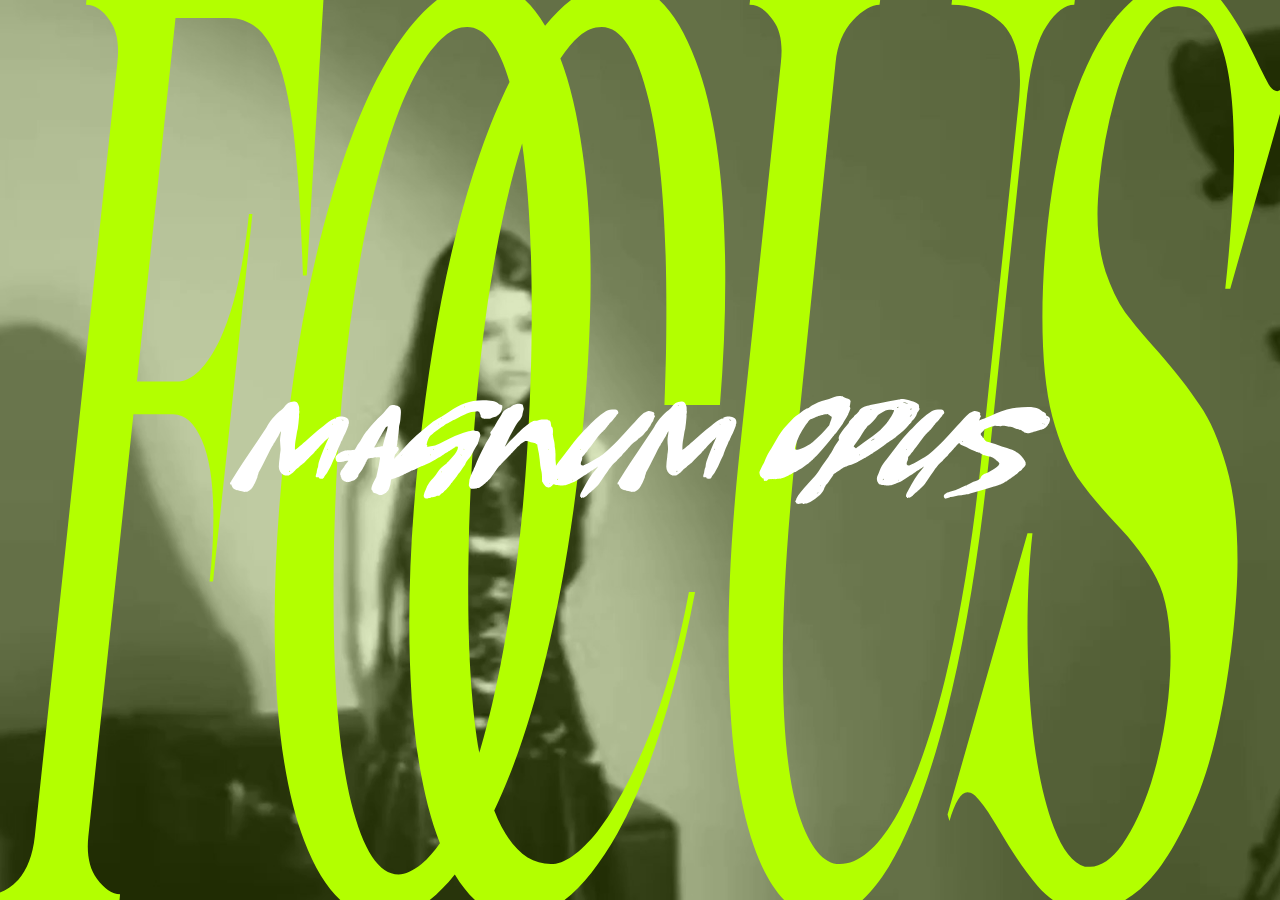
==== index.html @ 3765fb04 "Auto update 20.11.2026 16:40:21,34" ====
<!doctype html>
<html lang="ru">
<head>
  <meta charset="utf-8">
  <meta name="viewport" content="width=device-width, initial-scale=1">
  <title>Лепай</title>
  <meta name="description" content="Я — Дима, он же Лепай (lepayy, l3payy). Портфолио: графика, оформление Twitch-ивентов, баннеры и веб-дизайн.">
  <meta name="keywords" content="Дима, Лепай, lepayy, l3payy, msvxdlss, портфолио, дизайн, графика, Twitch, Behance">
  <meta name="author" content="Дима (Лепай)">
  <meta name="theme-color" content="#090909">
  <meta name="robots" content="index, follow">
  <link rel="canonical" href="https://l3payy.github.io/">
  <meta property="og:type" content="website">
  <meta property="og:title" content="Лепай">
  <meta property="og:description" content="Портфолио: графика, оформление Twitch-ивентов, баннеры и веб-дизайн.">
  <meta property="og:url" content="https://l3payy.github.io/">
  <meta name="twitter:card" content="summary">
  <meta name="twitter:title" content="Лепай">
  <meta name="twitter:description" content="Портфолио: графика, оформление Twitch-ивентов, баннеры и веб-дизайн.">
  <link rel="icon" href="favicon.png" type="image/png">
  <link rel="apple-touch-icon" href="favicon.png">
  <link rel="preload" as="image" href="assets/media/bg-poster.jpg?v=20261116-2212" fetchpriority="high">
  <link rel="preload" as="image" href="Focus-new.svg" type="image/svg+xml" fetchpriority="high">
  <link rel="preload" as="image" href="Aukus5-new.svg" type="image/svg+xml">
  <link rel="preload" as="image" href="magnum-opus.svg?v=20261116-2" type="image/svg+xml" fetchpriority="high">

  <script>
    (function () {
      "use strict";

      var STORAGE_KEY = "lepay-accent-hue";
      var MIN_DISTANCE = 110;
      var lastHue = null;

      try {
        var stored = window.localStorage.getItem(STORAGE_KEY);
        if (stored !== null && isFinite(Number(stored))) {
          lastHue = ((Number(stored) % 360) + 360) % 360;
        }
      } catch (error) {
        /* Storage can be unavailable. */
      }

      function distance(a, b) {
        var diff = Math.abs(a - b) % 360;
        return Math.min(diff, 360 - diff);
      }

      var hue = Math.floor(Math.random() * 360);

      if (lastHue !== null) {
        var attempts = 0;
        while (distance(hue, lastHue) < MIN_DISTANCE && attempts < 30) {
          hue = Math.floor(Math.random() * 360);
          attempts += 1;
        }
        if (distance(hue, lastHue) < MIN_DISTANCE) {
          hue = (lastHue + 180) % 360;
        }
      }

      try {
        window.localStorage.setItem(STORAGE_KEY, String(hue));
      } catch (error) {
        /* Storage can be unavailable. */
      }

      document.documentElement.style.setProperty("--accent", "hsl(" + hue + " 100% 50%)");
      document.documentElement.dataset.hue = String(hue);
    })();
  </script>

  <style>
    :root {
      --accent: hsl(0 100% 50%);
    }

    *,
    *::before,
    *::after {
      box-sizing: border-box;
    }

    html,
    body {
      height: 100%;
      margin: 0;
      overflow: hidden;
      background: #090909;
    }

    body {
      overscroll-behavior: none;
      touch-action: none;
    }

    .focus-hit {
      position: fixed;
      top: 0;
      left: 0;
      z-index: 2;
      display: block;
      width: 100%;
      height: 0;
      background: transparent;
      cursor: pointer;
    }

    /* Background: video → #090909 10% → accent 10% */

    .stage {
      position: fixed;
      inset: 0;
      z-index: 0;
      overflow: hidden;
      background: #090909;
    }

    .stage__video {
      width: 100%;
      height: 100%;
      object-fit: cover;
      object-position: center;
      filter: grayscale(1);
    }

    .stage__shade,
    .stage__accent {
      position: absolute;
      inset: 0;
      pointer-events: none;
    }

    .stage__shade {
      background: #090909;
      opacity: 0.1;
    }

    .stage__accent {
      background: var(--accent);
      opacity: 0.16;
    }

    /* One iframe per screen */

    .frames {
      position: fixed;
      inset: 0;
      z-index: 1;
      display: flex;
      flex-direction: column;
      overflow: hidden;
      pointer-events: none;
    }

    .frame {
      position: relative;
      flex: 0 0 auto;
      width: 100%;
      height: 0;
      overflow: hidden;
    }

    .frame iframe {
      position: absolute;
      inset: 0;
      display: block;
      width: 100%;
      height: 100%;
      border: 0;
      background: transparent;
      pointer-events: none;
    }

    .visually-hidden {
      position: absolute;
      width: 1px;
      height: 1px;
      padding: 0;
      margin: -1px;
      overflow: hidden;
      clip: rect(0, 0, 0, 0);
      white-space: nowrap;
      border: 0;
    }
  </style>
</head>
<body>
  <div class="stage" aria-hidden="true">
    <video class="stage__video" autoplay muted loop playsinline preload="auto" poster="assets/media/bg-poster.jpg?v=20261116-2212">
      <source src="assets/media/bg.mp4?v=20261116-2212" type="video/mp4">
    </video>
    <div class="stage__shade"></div>
    <div class="stage__accent"></div>
  </div>

  <main class="frames" data-frames aria-hidden="true">
    <div class="frame" data-frame style="height: 100svh;">
      <iframe src="frame.html?v=20261116-32&amp;svg=Focus-new.svg&amp;label=Focus&amp;badge=magnum-opus.svg%3Fv%3D20261116-2" title="Focus" scrolling="no" tabindex="-1" allowtransparency="true"></iframe>
    </div>
    <div class="frame" data-frame style="height: 0;">
      <iframe src="frame.html?v=20261116-32&amp;svg=Aukus5-new.svg&amp;label=Aukus%205" title="Aukus 5" scrolling="no" tabindex="-1" allowtransparency="true"></iframe>
    </div>
  </main>

  <a class="focus-hit" data-focus-hit href="https://chromewebstore.google.com/detail/focus/ocmkoiiknjiabbgkgkkfjdnnoblepckp" target="_blank" rel="noopener noreferrer" aria-label="Focus — Chrome Web Store" style="height: 100svh;"></a>

  <h1 class="visually-hidden">Лепай — графический дизайнер</h1>
  <p class="visually-hidden">Focus, Aukus 5 — айдентика Twitch-ивентов, баннеры и веб-дизайн.</p>

  <script>
    (function () {
      "use strict";

      var frames = Array.prototype.slice.call(document.querySelectorAll("[data-frame]"));
      if (frames.length < 2) return;

      var focusHit = document.querySelector("[data-focus-hit]");
      var max = frames.length - 1;
      var current = 0;
      var target = 0;
      var running = false;
      var snapTimer = 0;
      var touchY = null;
      var wheelAccum = 0;
      var wheelLocked = false;

      function clamp(value, min, maxValue) {
        return Math.min(maxValue, Math.max(min, value));
      }

      function applySizes(progress) {
        var viewport = window.innerHeight;
        var base = Math.floor(progress);
        var fraction = progress - base;

        frames.forEach(function (frame, index) {
          var height = 0;

          if (index === base) {
            height = viewport * (1 - fraction);
          } else if (index === base + 1) {
            height = viewport * fraction;
          }

          frame.style.height = height + "px";

          var iframe = frame.querySelector("iframe");
          if (iframe && iframe.contentDocument) {
            var badge = iframe.contentDocument.querySelector(".badge");
            if (badge) {
              badge.style.setProperty(
                "--badge-scale",
                String(viewport > 0 ? height / viewport : 0)
              );
            }
          }
        });

        if (focusHit) {
          var focusHeight = frames[0] ? frames[0].getBoundingClientRect().height : 0;
          focusHit.style.height = focusHeight + "px";
          focusHit.style.pointerEvents = focusHeight > 0 ? "auto" : "none";
        }
      }

      function tick() {
        var difference = target - current;

        if (Math.abs(difference) < 0.0008) {
          current = target;
          applySizes(current);
          running = false;
          return;
        }

        current += difference * 0.24;
        applySizes(current);
        window.requestAnimationFrame(tick);
      }

      function start() {
        if (running) return;
        running = true;
        window.requestAnimationFrame(tick);
      }

      function scheduleSnap() {
        window.clearTimeout(snapTimer);
        snapTimer = window.setTimeout(function () {
          target = clamp(Math.round(target), 0, max);
          start();
        }, 160);
      }

      function onWheel(event) {
        if (event.ctrlKey) return;

        event.preventDefault();

        var delta = event.deltaY;
        if (event.deltaMode === 1) delta *= 16;
        else if (event.deltaMode === 2) delta *= window.innerHeight;

        if (Math.abs(delta) < 1) return;

        wheelAccum += delta;
        if (Math.abs(wheelAccum) < 30) return;

        var direction = wheelAccum > 0 ? 1 : -1;
        wheelAccum = 0;

        if (wheelLocked) return;

        wheelLocked = true;
        window.setTimeout(function () {
          wheelLocked = false;
        }, 320);

        target = clamp(Math.round(target) + direction, 0, max);
        start();
      }

      function onKeydown(event) {
        if (event.key === "ArrowDown" || event.key === "PageDown" || event.key === " ") {
          event.preventDefault();
          target = clamp(Math.ceil(target + 0.001), 0, max);
          start();
        } else if (event.key === "ArrowUp" || event.key === "PageUp") {
          event.preventDefault();
          target = clamp(Math.floor(target - 0.001), 0, max);
          start();
        }
      }

      function onTouchStart(event) {
        touchY = event.touches[0].clientY;
      }

      function onTouchMove(event) {
        if (touchY === null) return;

        event.preventDefault();

        var nextY = event.touches[0].clientY;
        var viewport = window.innerHeight || 1;
        target = clamp(target + (touchY - nextY) / (viewport * 0.5), 0, max);
        touchY = nextY;

        scheduleSnap();
        start();
      }

      function onTouchEnd() {
        touchY = null;
        scheduleSnap();
      }

      window.addEventListener("wheel", onWheel, { passive: false });
      window.addEventListener("keydown", onKeydown);
      window.addEventListener("touchstart", onTouchStart, { passive: true });
      window.addEventListener("touchmove", onTouchMove, { passive: false });
      window.addEventListener("touchend", onTouchEnd, { passive: true });

      window.addEventListener("resize", function () {
        applySizes(current);
      });

      frames.forEach(function (frame) {
        var iframe = frame.querySelector("iframe");
        if (iframe) {
          iframe.addEventListener("load", function () {
            applySizes(current);
          });
        }
      });

      var video = document.querySelector(".stage__video");
      if (video && window.matchMedia("(prefers-reduced-motion: reduce)").matches) {
        video.pause();
      }

      applySizes(0);
    })();
  </script>
</body>
</html>
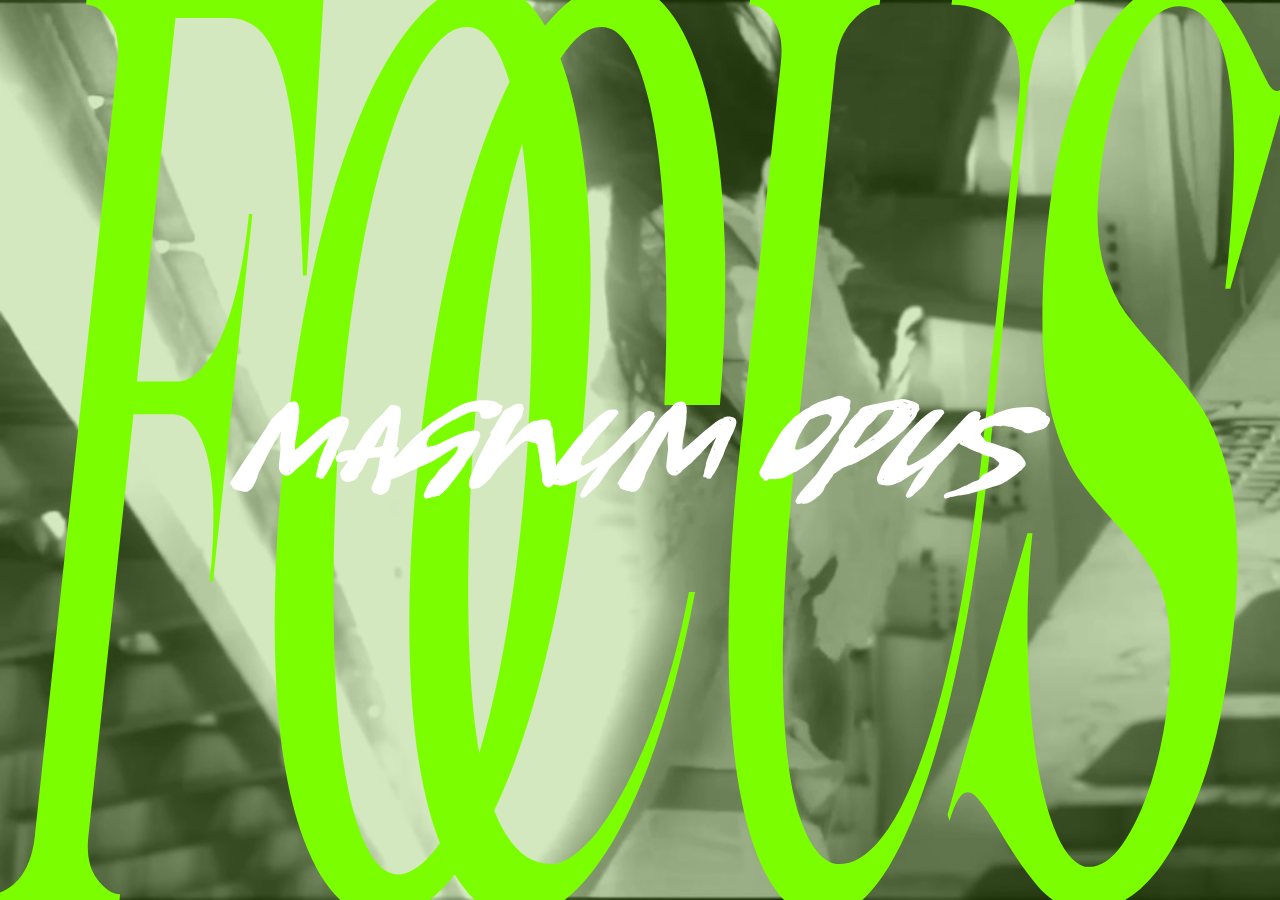
==== commit b88eb64d: "Auto update 23.11.2026 13:55:27,49" ====
--- a/index.html
+++ b/index.html
@@ -19,7 +19,7 @@
   <meta name="twitter:description" content="Портфолио: графика, оформление Twitch-ивентов, баннеры и веб-дизайн.">
   <link rel="icon" href="favicon.png" type="image/png">
   <link rel="apple-touch-icon" href="favicon.png">
-  <link rel="preload" as="image" href="assets/media/bg-poster.jpg?v=20261116-2212" fetchpriority="high">
+  <link rel="preload" as="image" href="assets/media/bg-poster.jpg?v=20261123-1" fetchpriority="high">
   <link rel="preload" as="image" href="Focus-new.svg" type="image/svg+xml" fetchpriority="high">
   <link rel="preload" as="image" href="Aukus5-new.svg" type="image/svg+xml">
   <link rel="preload" as="image" href="magnum-opus.svg?v=20261116-2" type="image/svg+xml" fetchpriority="high">
@@ -187,8 +187,8 @@
 </head>
 <body>
   <div class="stage" aria-hidden="true">
-    <video class="stage__video" autoplay muted loop playsinline preload="auto" poster="assets/media/bg-poster.jpg?v=20261116-2212">
-      <source src="assets/media/bg.mp4?v=20261116-2212" type="video/mp4">
+    <video class="stage__video" autoplay muted loop playsinline preload="auto" poster="assets/media/bg-poster.jpg?v=20261123-1">
+      <source src="assets/media/bg.mp4?v=20261123-1" type="video/mp4">
     </video>
     <div class="stage__shade"></div>
     <div class="stage__accent"></div>
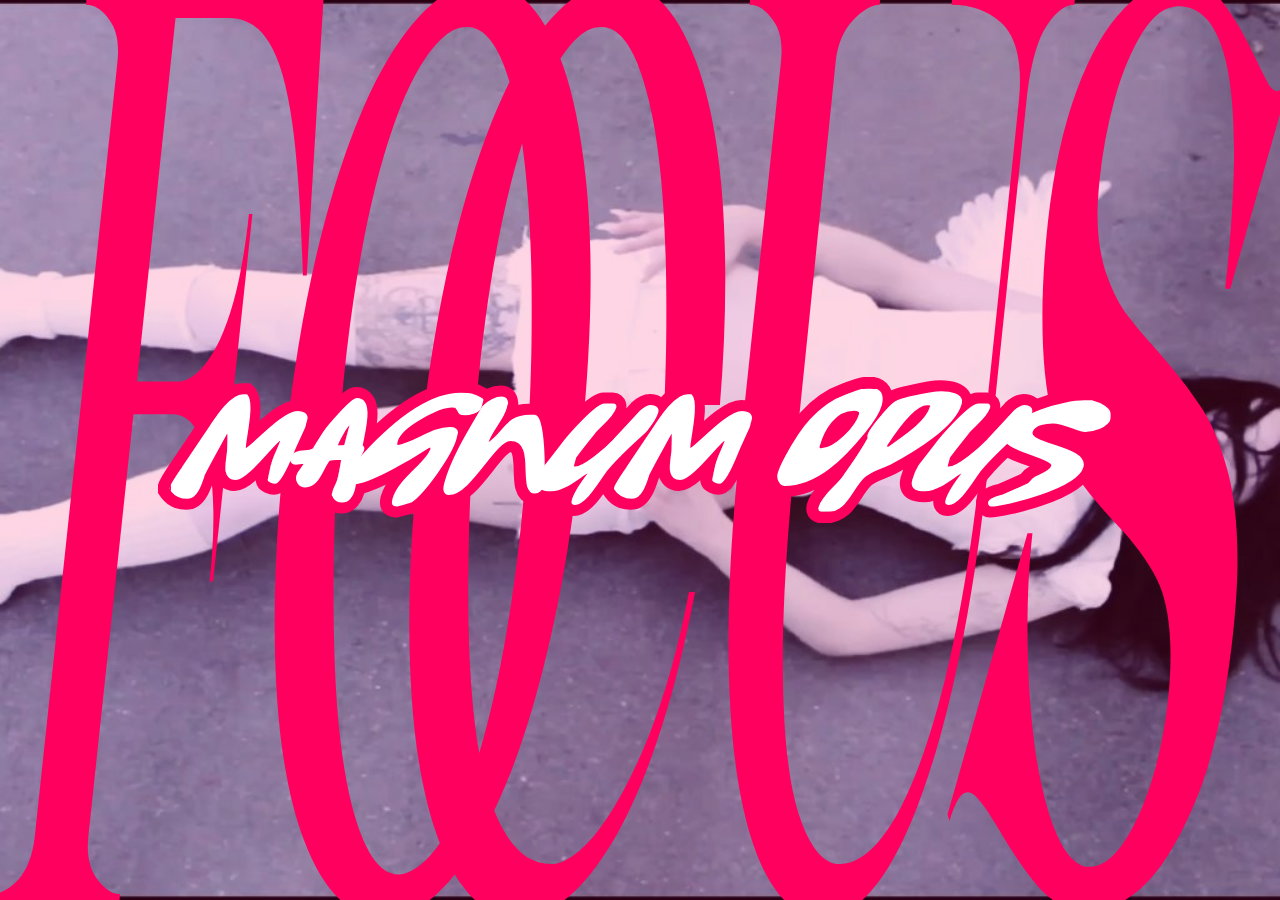
==== commit cc87eafb: "Auto update 24.11.2026 13:16:55,13" ====
--- a/index.html
+++ b/index.html
@@ -19,10 +19,7 @@
   <meta name="twitter:description" content="Портфолио: графика, оформление Twitch-ивентов, баннеры и веб-дизайн.">
   <link rel="icon" href="favicon.png" type="image/png">
   <link rel="apple-touch-icon" href="favicon.png">
-  <link rel="preload" as="image" href="assets/media/bg-poster.jpg?v=20261123-1" fetchpriority="high">
-  <link rel="preload" as="image" href="Focus-new.svg" type="image/svg+xml" fetchpriority="high">
-  <link rel="preload" as="image" href="Aukus5-new.svg" type="image/svg+xml">
-  <link rel="preload" as="image" href="magnum-opus.svg?v=20261116-2" type="image/svg+xml" fetchpriority="high">
+  <link rel="preload" as="image" href="assets/media/bg-poster.jpg?v=20261124-1" fetchpriority="high">
 
   <script>
     (function () {
@@ -94,7 +91,7 @@
       touch-action: none;
     }
 
-    .focus-hit {
+    .frame-hit {
       position: fixed;
       top: 0;
       left: 0;
@@ -102,11 +99,19 @@
       display: block;
       width: 100%;
       height: 0;
+      margin: 0;
+      padding: 0;
+      border: 0;
       background: transparent;
+      color: transparent;
+      font: inherit;
+      box-shadow: none;
+      -webkit-appearance: none;
+      appearance: none;
       cursor: pointer;
     }
 
-    /* Background: video → #090909 10% → accent 10% */
+    /* Background: video → accent 16% */
 
     .stage {
       position: fixed;
@@ -121,22 +126,12 @@
       height: 100%;
       object-fit: cover;
       object-position: center;
-      filter: grayscale(1);
-    }
-
-    .stage__shade,
+    }
+
     .stage__accent {
       position: absolute;
       inset: 0;
       pointer-events: none;
-    }
-
-    .stage__shade {
-      background: #090909;
-      opacity: 0.1;
-    }
-
-    .stage__accent {
       background: var(--accent);
       opacity: 0.16;
     }
@@ -187,201 +182,19 @@
 </head>
 <body>
   <div class="stage" aria-hidden="true">
-    <video class="stage__video" autoplay muted loop playsinline preload="auto" poster="assets/media/bg-poster.jpg?v=20261123-1">
-      <source src="assets/media/bg.mp4?v=20261123-1" type="video/mp4">
+    <video class="stage__video" autoplay muted loop playsinline preload="auto" poster="assets/media/bg-poster.jpg?v=20261124-1">
+      <source src="assets/media/bg.mp4?v=20261124-1" type="video/mp4">
     </video>
-    <div class="stage__shade"></div>
     <div class="stage__accent"></div>
   </div>
 
-  <main class="frames" data-frames aria-hidden="true">
-    <div class="frame" data-frame style="height: 100svh;">
-      <iframe src="frame.html?v=20261116-32&amp;svg=Focus-new.svg&amp;label=Focus&amp;badge=magnum-opus.svg%3Fv%3D20261116-2" title="Focus" scrolling="no" tabindex="-1" allowtransparency="true"></iframe>
-    </div>
-    <div class="frame" data-frame style="height: 0;">
-      <iframe src="frame.html?v=20261116-32&amp;svg=Aukus5-new.svg&amp;label=Aukus%205" title="Aukus 5" scrolling="no" tabindex="-1" allowtransparency="true"></iframe>
-    </div>
-  </main>
-
-  <a class="focus-hit" data-focus-hit href="https://chromewebstore.google.com/detail/focus/ocmkoiiknjiabbgkgkkfjdnnoblepckp" target="_blank" rel="noopener noreferrer" aria-label="Focus — Chrome Web Store" style="height: 100svh;"></a>
+  <main class="frames" data-frames aria-hidden="true"></main>
 
   <h1 class="visually-hidden">Лепай — графический дизайнер</h1>
-  <p class="visually-hidden">Focus, Aukus 5 — айдентика Twitch-ивентов, баннеры и веб-дизайн.</p>
-
-  <script>
-    (function () {
-      "use strict";
-
-      var frames = Array.prototype.slice.call(document.querySelectorAll("[data-frame]"));
-      if (frames.length < 2) return;
-
-      var focusHit = document.querySelector("[data-focus-hit]");
-      var max = frames.length - 1;
-      var current = 0;
-      var target = 0;
-      var running = false;
-      var snapTimer = 0;
-      var touchY = null;
-      var wheelAccum = 0;
-      var wheelLocked = false;
-
-      function clamp(value, min, maxValue) {
-        return Math.min(maxValue, Math.max(min, value));
-      }
-
-      function applySizes(progress) {
-        var viewport = window.innerHeight;
-        var base = Math.floor(progress);
-        var fraction = progress - base;
-
-        frames.forEach(function (frame, index) {
-          var height = 0;
-
-          if (index === base) {
-            height = viewport * (1 - fraction);
-          } else if (index === base + 1) {
-            height = viewport * fraction;
-          }
-
-          frame.style.height = height + "px";
-
-          var iframe = frame.querySelector("iframe");
-          if (iframe && iframe.contentDocument) {
-            var badge = iframe.contentDocument.querySelector(".badge");
-            if (badge) {
-              badge.style.setProperty(
-                "--badge-scale",
-                String(viewport > 0 ? height / viewport : 0)
-              );
-            }
-          }
-        });
-
-        if (focusHit) {
-          var focusHeight = frames[0] ? frames[0].getBoundingClientRect().height : 0;
-          focusHit.style.height = focusHeight + "px";
-          focusHit.style.pointerEvents = focusHeight > 0 ? "auto" : "none";
-        }
-      }
-
-      function tick() {
-        var difference = target - current;
-
-        if (Math.abs(difference) < 0.0008) {
-          current = target;
-          applySizes(current);
-          running = false;
-          return;
-        }
-
-        current += difference * 0.24;
-        applySizes(current);
-        window.requestAnimationFrame(tick);
-      }
-
-      function start() {
-        if (running) return;
-        running = true;
-        window.requestAnimationFrame(tick);
-      }
-
-      function scheduleSnap() {
-        window.clearTimeout(snapTimer);
-        snapTimer = window.setTimeout(function () {
-          target = clamp(Math.round(target), 0, max);
-          start();
-        }, 160);
-      }
-
-      function onWheel(event) {
-        if (event.ctrlKey) return;
-
-        event.preventDefault();
-
-        var delta = event.deltaY;
-        if (event.deltaMode === 1) delta *= 16;
-        else if (event.deltaMode === 2) delta *= window.innerHeight;
-
-        if (Math.abs(delta) < 1) return;
-
-        wheelAccum += delta;
-        if (Math.abs(wheelAccum) < 30) return;
-
-        var direction = wheelAccum > 0 ? 1 : -1;
-        wheelAccum = 0;
-
-        if (wheelLocked) return;
-
-        wheelLocked = true;
-        window.setTimeout(function () {
-          wheelLocked = false;
-        }, 320);
-
-        target = clamp(Math.round(target) + direction, 0, max);
-        start();
-      }
-
-      function onKeydown(event) {
-        if (event.key === "ArrowDown" || event.key === "PageDown" || event.key === " ") {
-          event.preventDefault();
-          target = clamp(Math.ceil(target + 0.001), 0, max);
-          start();
-        } else if (event.key === "ArrowUp" || event.key === "PageUp") {
-          event.preventDefault();
-          target = clamp(Math.floor(target - 0.001), 0, max);
-          start();
-        }
-      }
-
-      function onTouchStart(event) {
-        touchY = event.touches[0].clientY;
-      }
-
-      function onTouchMove(event) {
-        if (touchY === null) return;
-
-        event.preventDefault();
-
-        var nextY = event.touches[0].clientY;
-        var viewport = window.innerHeight || 1;
-        target = clamp(target + (touchY - nextY) / (viewport * 0.5), 0, max);
-        touchY = nextY;
-
-        scheduleSnap();
-        start();
-      }
-
-      function onTouchEnd() {
-        touchY = null;
-        scheduleSnap();
-      }
-
-      window.addEventListener("wheel", onWheel, { passive: false });
-      window.addEventListener("keydown", onKeydown);
-      window.addEventListener("touchstart", onTouchStart, { passive: true });
-      window.addEventListener("touchmove", onTouchMove, { passive: false });
-      window.addEventListener("touchend", onTouchEnd, { passive: true });
-
-      window.addEventListener("resize", function () {
-        applySizes(current);
-      });
-
-      frames.forEach(function (frame) {
-        var iframe = frame.querySelector("iframe");
-        if (iframe) {
-          iframe.addEventListener("load", function () {
-            applySizes(current);
-          });
-        }
-      });
-
-      var video = document.querySelector(".stage__video");
-      if (video && window.matchMedia("(prefers-reduced-motion: reduce)").matches) {
-        video.pause();
-      }
-
-      applySizes(0);
-    })();
-  </script>
+  <p class="visually-hidden" data-word-list></p>
+
+  <script src="frames.js?v=mwujiok4"></script>
+  <script src="link.js?v=mwujiok4"></script>
+  <script src="reel.js?v=mwujiok4"></script>
 </body>
 </html>
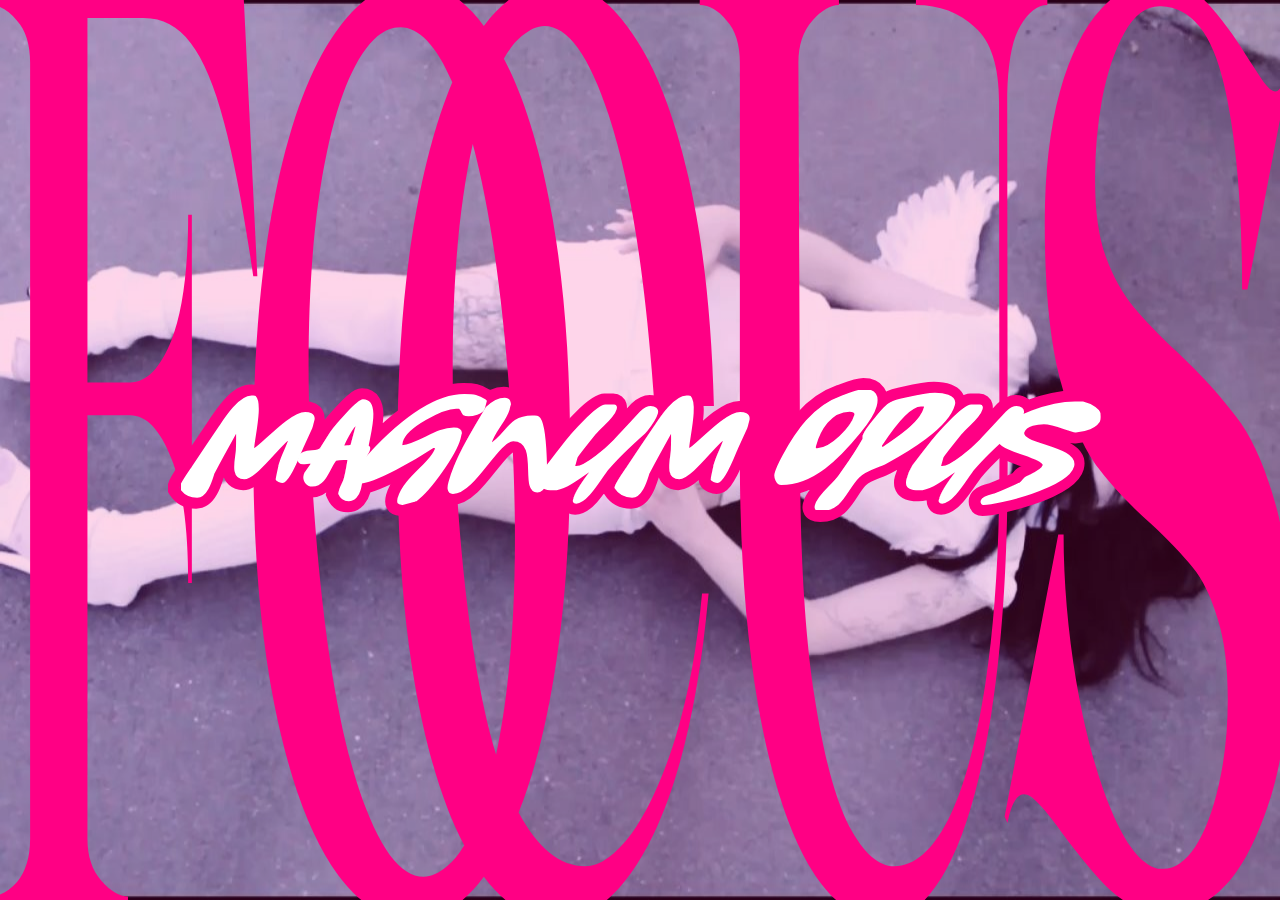
==== commit b181eb8c: "Auto update 25.11.2026 14:05:08,90" ====
--- a/index.html
+++ b/index.html
@@ -19,7 +19,7 @@
   <meta name="twitter:description" content="Портфолио: графика, оформление Twitch-ивентов, баннеры и веб-дизайн.">
   <link rel="icon" href="favicon.png" type="image/png">
   <link rel="apple-touch-icon" href="favicon.png">
-  <link rel="preload" as="image" href="assets/media/bg-poster.jpg?v=20261124-1" fetchpriority="high">
+  <link rel="preload" as="image" href="assets/media/bg-poster.jpg" fetchpriority="high">
 
   <script>
     (function () {
@@ -122,10 +122,10 @@
     }
 
     .stage__video {
+      display: block;
       width: 100%;
       height: 100%;
-      object-fit: cover;
-      object-position: center;
+      object-fit: fill;
     }
 
     .stage__accent {
@@ -182,8 +182,8 @@
 </head>
 <body>
   <div class="stage" aria-hidden="true">
-    <video class="stage__video" autoplay muted loop playsinline preload="auto" poster="assets/media/bg-poster.jpg?v=20261124-1">
-      <source src="assets/media/bg.mp4?v=20261124-1" type="video/mp4">
+    <video class="stage__video" autoplay muted loop playsinline preload="auto" poster="assets/media/bg-poster.jpg">
+      <source src="assets/media/bg.mp4" type="video/mp4">
     </video>
     <div class="stage__accent"></div>
   </div>
@@ -193,8 +193,8 @@
   <h1 class="visually-hidden">Лепай — графический дизайнер</h1>
   <p class="visually-hidden" data-word-list></p>
 
-  <script src="frames.js?v=mwujiok4"></script>
-  <script src="link.js?v=mwujiok4"></script>
-  <script src="reel.js?v=mwujiok4"></script>
+  <script src="frames.js?v=mww0ojhr"></script>
+  <script src="link.js?v=mww0ojhr"></script>
+  <script src="reel.js?v=mww0ojhr"></script>
 </body>
 </html>
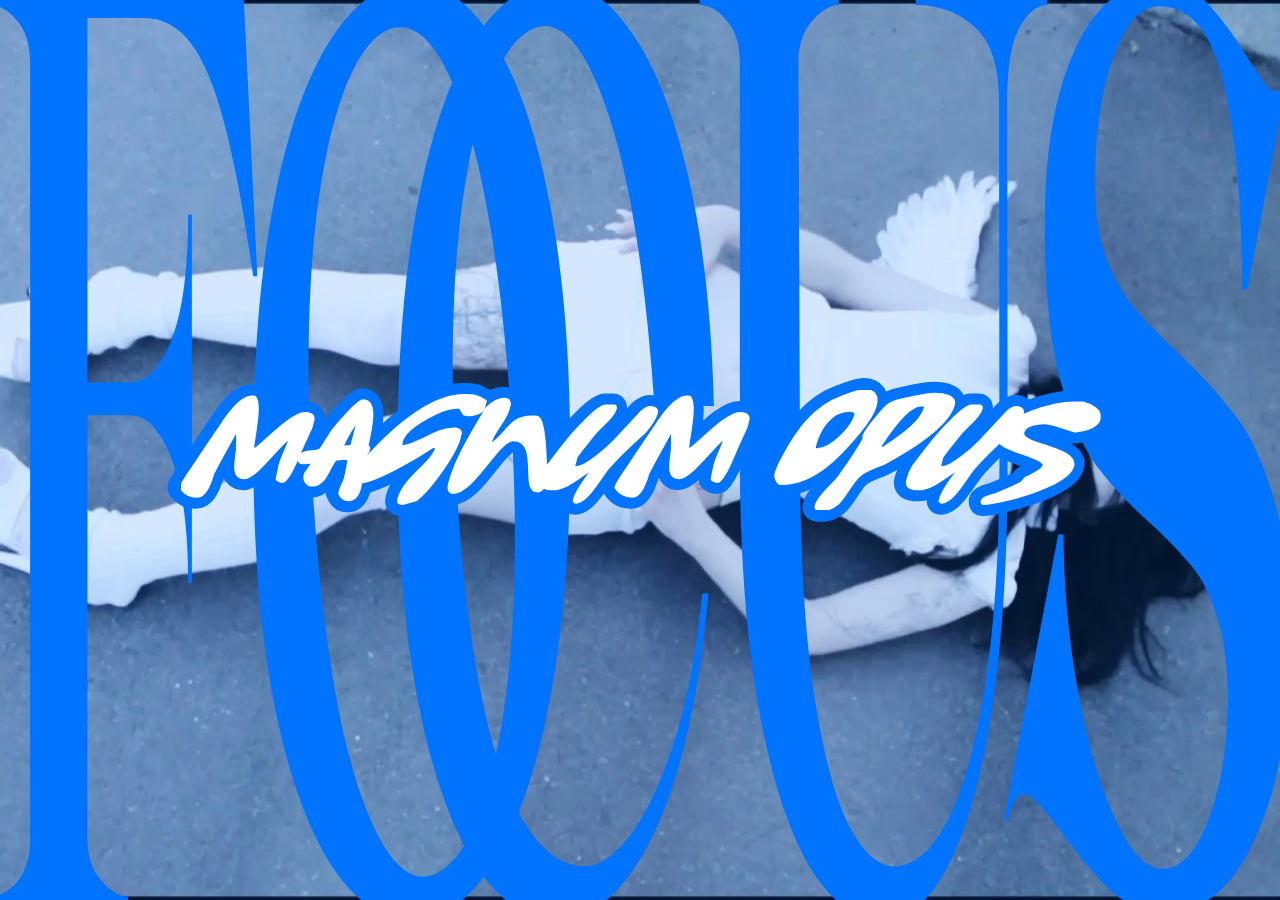
==== commit a5092d59: "Auto update 26.11.2026 17:20:03,42" ====
--- a/index.html
+++ b/index.html
@@ -193,8 +193,8 @@
   <h1 class="visually-hidden">Лепай — графический дизайнер</h1>
   <p class="visually-hidden" data-word-list></p>
 
-  <script src="frames.js?v=mww0ojhr"></script>
-  <script src="link.js?v=mww0ojhr"></script>
-  <script src="reel.js?v=mww0ojhr"></script>
+  <script src="frames.js?v=mwxn32mh"></script>
+  <script src="link.js?v=mwxn32mh"></script>
+  <script src="reel.js?v=mwxn32mh"></script>
 </body>
 </html>
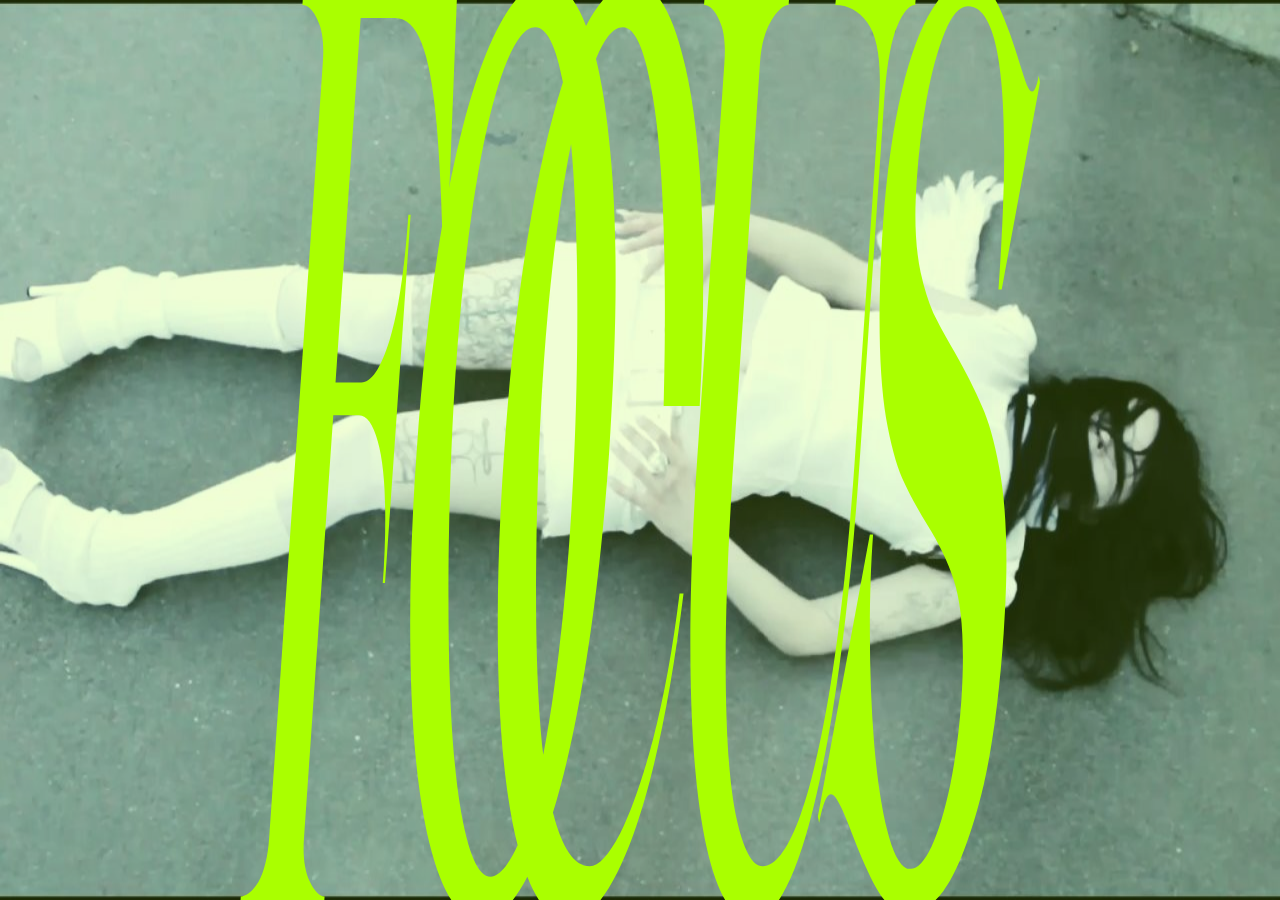
==== commit c8789771: "Auto update 27.11.2026  0:04:01,42" ====
--- a/index.html
+++ b/index.html
@@ -19,7 +19,7 @@
   <meta name="twitter:description" content="Портфолио: графика, оформление Twitch-ивентов, баннеры и веб-дизайн.">
   <link rel="icon" href="favicon.png" type="image/png">
   <link rel="apple-touch-icon" href="favicon.png">
-  <link rel="preload" as="image" href="assets/media/bg-poster.jpg" fetchpriority="high">
+  <link rel="preload" as="image" href="assets/media/bg-poster.jpg?v=2cf6e66875" fetchpriority="high">
 
   <script>
     (function () {
@@ -182,8 +182,8 @@
 </head>
 <body>
   <div class="stage" aria-hidden="true">
-    <video class="stage__video" autoplay muted loop playsinline preload="auto" poster="assets/media/bg-poster.jpg">
-      <source src="assets/media/bg.mp4" type="video/mp4">
+    <video class="stage__video" autoplay muted loop playsinline preload="auto" poster="assets/media/bg-poster.jpg?v=2cf6e66875">
+      <source src="assets/media/bg.mp4?v=fac92b5e44" type="video/mp4">
     </video>
     <div class="stage__accent"></div>
   </div>
@@ -193,8 +193,8 @@
   <h1 class="visually-hidden">Лепай — графический дизайнер</h1>
   <p class="visually-hidden" data-word-list></p>
 
-  <script src="frames.js?v=mwxn32mh"></script>
-  <script src="link.js?v=mwxn32mh"></script>
-  <script src="reel.js?v=mwxn32mh"></script>
+  <script src="frames.js?v=mwy1iksz"></script>
+  <script src="link.js?v=mwy1iksz"></script>
+  <script src="reel.js?v=mwy1iksz"></script>
 </body>
 </html>
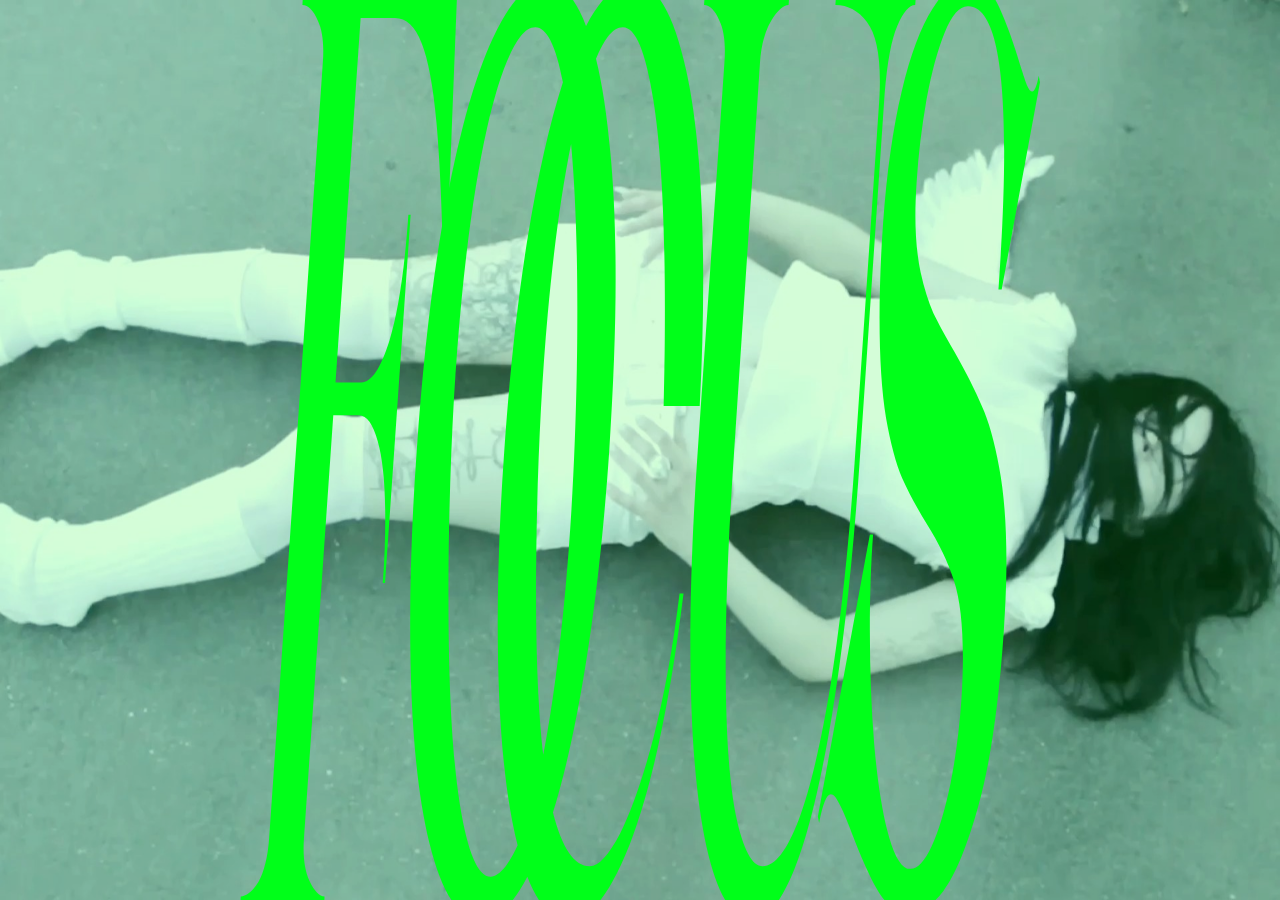
==== commit 444d10c5: "Auto update 27.11.2026  0:19:36,40" ====
--- a/index.html
+++ b/index.html
@@ -19,7 +19,7 @@
   <meta name="twitter:description" content="Портфолио: графика, оформление Twitch-ивентов, баннеры и веб-дизайн.">
   <link rel="icon" href="favicon.png" type="image/png">
   <link rel="apple-touch-icon" href="favicon.png">
-  <link rel="preload" as="image" href="assets/media/bg-poster.jpg?v=2cf6e66875" fetchpriority="high">
+  <link rel="preload" as="image" href="assets/media/bg-poster.jpg?v=ad68113281" fetchpriority="high">
 
   <script>
     (function () {
@@ -182,7 +182,7 @@
 </head>
 <body>
   <div class="stage" aria-hidden="true">
-    <video class="stage__video" autoplay muted loop playsinline preload="auto" poster="assets/media/bg-poster.jpg?v=2cf6e66875">
+    <video class="stage__video" autoplay muted loop playsinline preload="auto" poster="assets/media/bg-poster.jpg?v=ad68113281">
       <source src="assets/media/bg.mp4?v=fac92b5e44" type="video/mp4">
     </video>
     <div class="stage__accent"></div>
@@ -193,8 +193,8 @@
   <h1 class="visually-hidden">Лепай — графический дизайнер</h1>
   <p class="visually-hidden" data-word-list></p>
 
-  <script src="frames.js?v=mwy1iksz"></script>
-  <script src="link.js?v=mwy1iksz"></script>
-  <script src="reel.js?v=mwy1iksz"></script>
+  <script src="frames.js?v=mwy22m99"></script>
+  <script src="link.js?v=mwy22m99"></script>
+  <script src="reel.js?v=mwy22m99"></script>
 </body>
 </html>
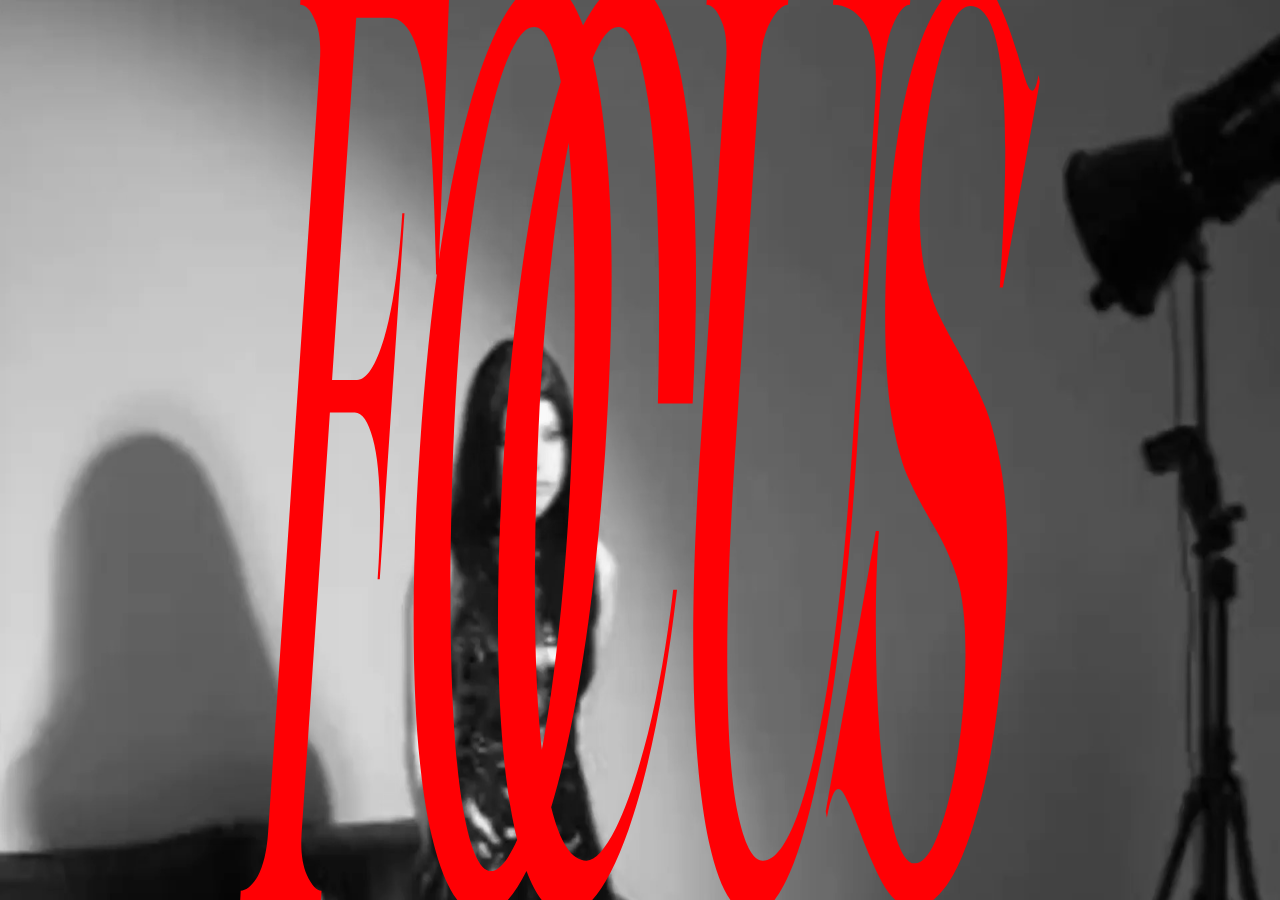
==== commit 5aab32d2: "Auto update 27.11.2026  1:19:21,73" ====
--- a/index.html
+++ b/index.html
@@ -19,57 +19,10 @@
   <meta name="twitter:description" content="Портфолио: графика, оформление Twitch-ивентов, баннеры и веб-дизайн.">
   <link rel="icon" href="favicon.png" type="image/png">
   <link rel="apple-touch-icon" href="favicon.png">
-  <link rel="preload" as="image" href="assets/media/bg-poster.jpg?v=ad68113281" fetchpriority="high">
-
-  <script>
-    (function () {
-      "use strict";
-
-      var STORAGE_KEY = "lepay-accent-hue";
-      var MIN_DISTANCE = 110;
-      var lastHue = null;
-
-      try {
-        var stored = window.localStorage.getItem(STORAGE_KEY);
-        if (stored !== null && isFinite(Number(stored))) {
-          lastHue = ((Number(stored) % 360) + 360) % 360;
-        }
-      } catch (error) {
-        /* Storage can be unavailable. */
-      }
-
-      function distance(a, b) {
-        var diff = Math.abs(a - b) % 360;
-        return Math.min(diff, 360 - diff);
-      }
-
-      var hue = Math.floor(Math.random() * 360);
-
-      if (lastHue !== null) {
-        var attempts = 0;
-        while (distance(hue, lastHue) < MIN_DISTANCE && attempts < 30) {
-          hue = Math.floor(Math.random() * 360);
-          attempts += 1;
-        }
-        if (distance(hue, lastHue) < MIN_DISTANCE) {
-          hue = (lastHue + 180) % 360;
-        }
-      }
-
-      try {
-        window.localStorage.setItem(STORAGE_KEY, String(hue));
-      } catch (error) {
-        /* Storage can be unavailable. */
-      }
-
-      document.documentElement.style.setProperty("--accent", "hsl(" + hue + " 100% 50%)");
-      document.documentElement.dataset.hue = String(hue);
-    })();
-  </script>
 
   <style>
     :root {
-      --accent: hsl(0 100% 50%);
+      --accent: #FF0004;
     }
 
     *,
@@ -109,31 +62,6 @@
       -webkit-appearance: none;
       appearance: none;
       cursor: pointer;
-    }
-
-    /* Background: video → accent 16% */
-
-    .stage {
-      position: fixed;
-      inset: 0;
-      z-index: 0;
-      overflow: hidden;
-      background: #090909;
-    }
-
-    .stage__video {
-      display: block;
-      width: 100%;
-      height: 100%;
-      object-fit: fill;
-    }
-
-    .stage__accent {
-      position: absolute;
-      inset: 0;
-      pointer-events: none;
-      background: var(--accent);
-      opacity: 0.16;
     }
 
     /* One iframe per screen */
@@ -181,20 +109,13 @@
   </style>
 </head>
 <body>
-  <div class="stage" aria-hidden="true">
-    <video class="stage__video" autoplay muted loop playsinline preload="auto" poster="assets/media/bg-poster.jpg?v=ad68113281">
-      <source src="assets/media/bg.mp4?v=fac92b5e44" type="video/mp4">
-    </video>
-    <div class="stage__accent"></div>
-  </div>
-
   <main class="frames" data-frames aria-hidden="true"></main>
 
   <h1 class="visually-hidden">Лепай — графический дизайнер</h1>
   <p class="visually-hidden" data-word-list></p>
 
-  <script src="frames.js?v=mwy22m99"></script>
-  <script src="link.js?v=mwy22m99"></script>
-  <script src="reel.js?v=mwy22m99"></script>
+  <script src="frames.js?v=mwy47g56"></script>
+  <script src="link.js?v=mwy47g56"></script>
+  <script src="reel.js?v=mwy47g56"></script>
 </body>
 </html>
